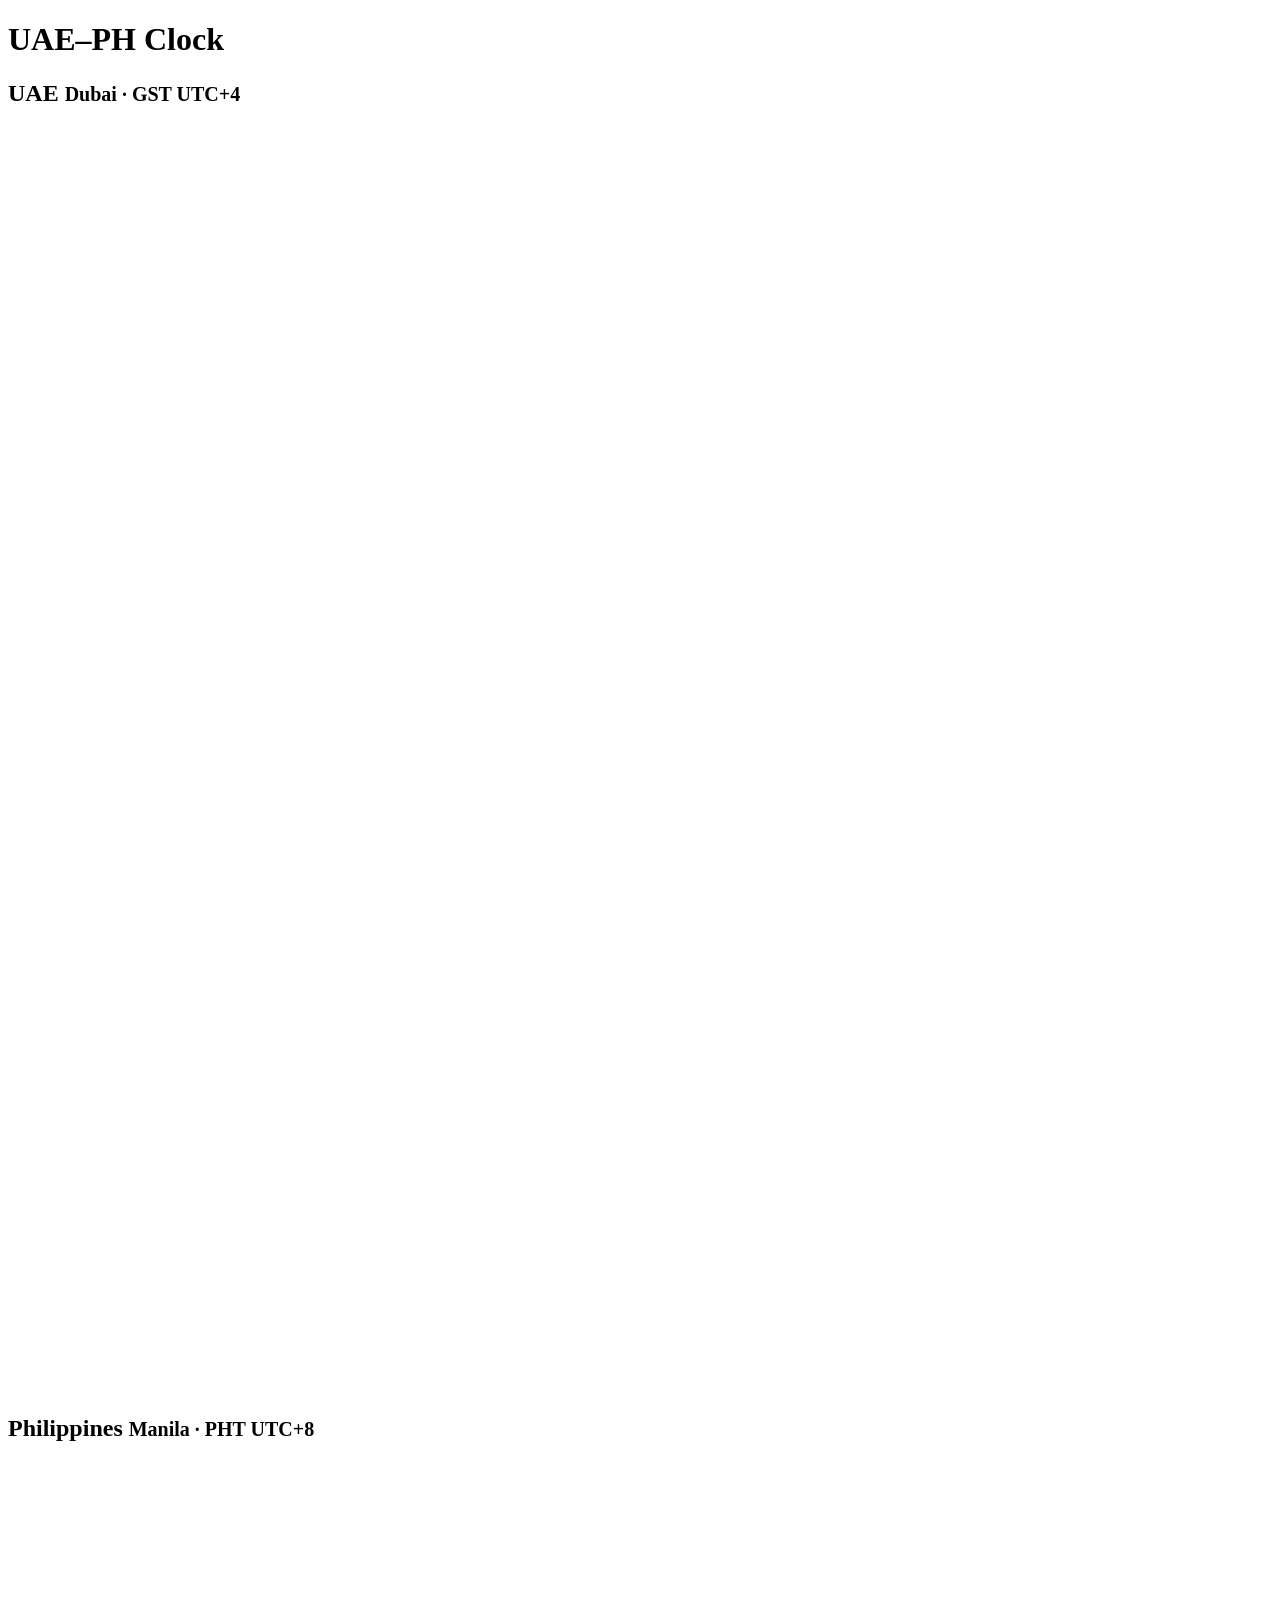
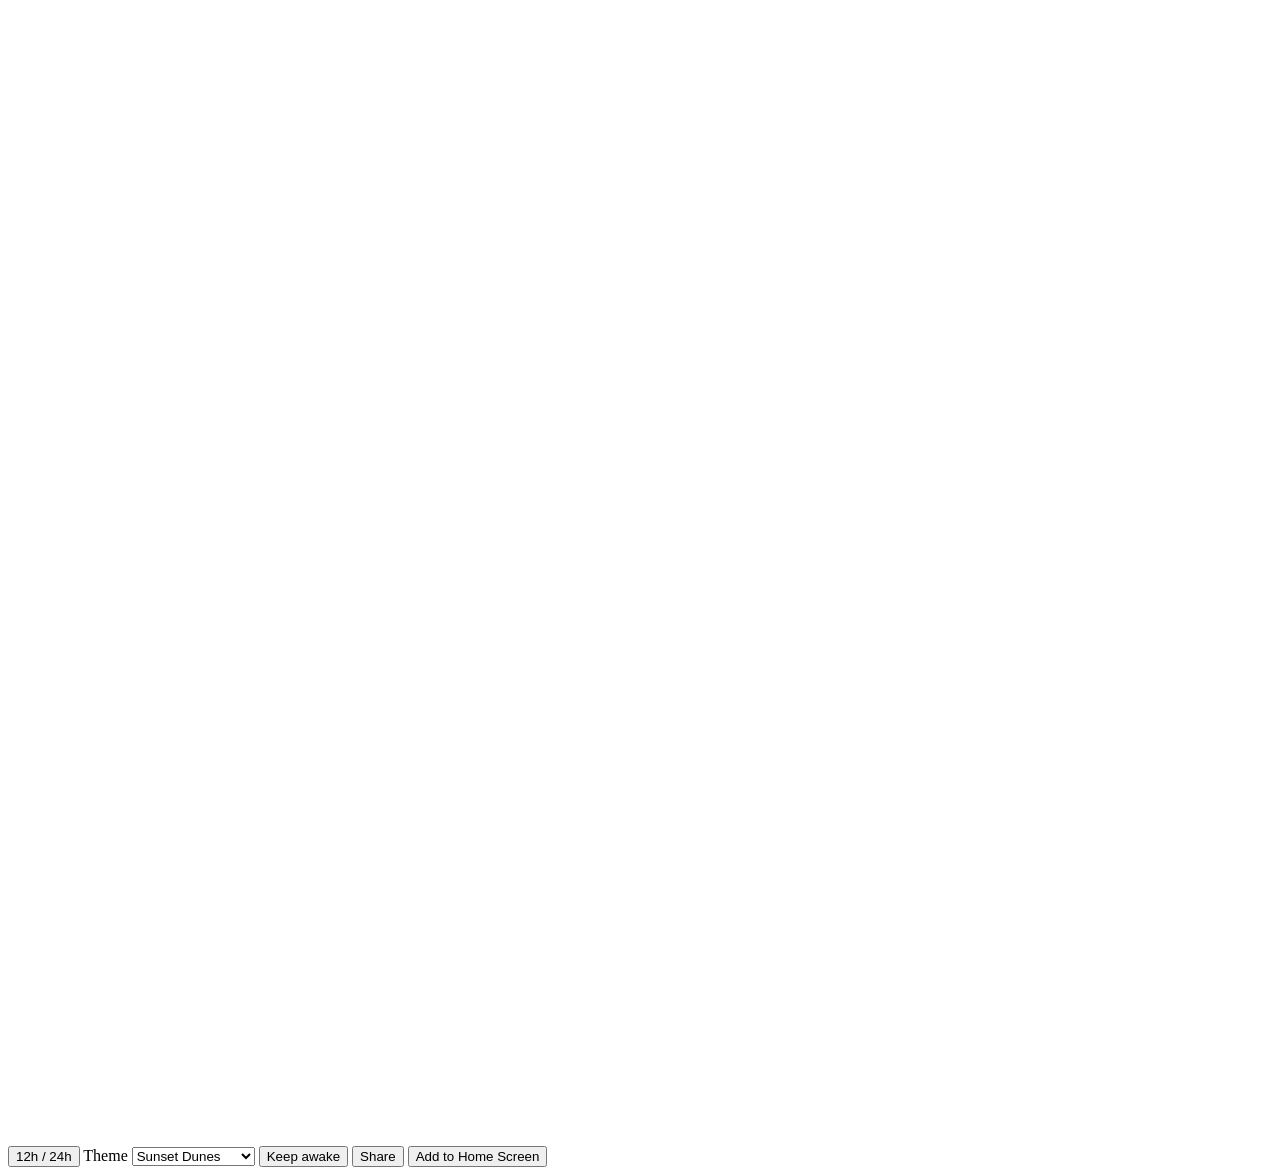
==== index.html @ e7d2de90 "Add files via upload" ====
<!doctype html>
<html lang="en">
<head>
<meta charset="utf-8">
<meta name="viewport" content="width=device-width, initial-scale=1, viewport-fit=cover">
<title>UAE–PH Clock · Dubai and Manila time</title>
<meta name="description" content="Live UAE (GST, UTC+4) and Philippine (PHT, UTC+8) time side by side. Works offline.">
<meta name="theme-color" content="#1b1410">
<meta name="apple-mobile-web-app-capable" content="yes">
<meta name="mobile-web-app-capable" content="yes">
<meta name="apple-mobile-web-app-status-bar-style" content="black-translucent">
<meta name="apple-mobile-web-app-title" content="UAE-PH Clock">
<link rel="manifest" href="manifest.webmanifest">
<link rel="icon" href="favicon.svg" type="image/svg+xml">
<link rel="icon" href="favicon.ico" sizes="any">
<link rel="icon" type="image/png" sizes="32x32" href="icons/favicon-32x32.png">
<link rel="icon" type="image/png" sizes="16x16" href="icons/favicon-16x16.png">
<link rel="apple-touch-icon" href="apple-touch-icon.png">
<!-- Replace YOUR-USER and YOUR-REPO with your GitHub Pages address (see README) -->
<meta property="og:type" content="website">
<meta property="og:title" content="UAE–PH Clock">
<meta property="og:description" content="Dubai and Manila time, side by side. Install it, use it offline.">
<meta property="og:url" content="https://YOUR-USER.github.io/YOUR-REPO/">
<meta property="og:image" content="https://YOUR-USER.github.io/YOUR-REPO/assets/og-image.png">
<meta property="og:image:width" content="1200"><meta property="og:image:height" content="630">
<meta name="twitter:card" content="summary_large_image">
<meta name="twitter:title" content="UAE–PH Clock">
<meta name="twitter:description" content="Dubai and Manila time, side by side.">
<meta name="twitter:image" content="https://YOUR-USER.github.io/YOUR-REPO/assets/og-image.png">
<script>try{var s=JSON.parse(localStorage.getItem("uaeph")||"{}");document.documentElement.dataset.theme=s.theme||"dunes";document.documentElement.dataset.h24=s.h24?"1":"0"}catch(e){document.documentElement.dataset.theme="dunes"}</script>
<link rel="stylesheet" href="css/styles.css">
</head>
<body>
<main>
  <header class="top">
    <h1>UAE–PH Clock</h1>
    <p id="diff" class="diff" aria-live="polite"></p>
  </header>
  <section class="clocks">
    <article class="card" id="ae" data-tz="Asia/Dubai" aria-labelledby="ae-n">
      <h2 id="ae-n">UAE <small>Dubai · GST UTC+4</small></h2>
      <svg class="dial" viewBox="0 0 200 200" role="img" aria-label="Analog clock, UAE"></svg>
      <p class="digital" aria-live="off"></p>
      <p class="date"></p><p class="badge"></p>
    </article>
    <article class="card" id="ph" data-tz="Asia/Manila" aria-labelledby="ph-n">
      <h2 id="ph-n">Philippines <small>Manila · PHT UTC+8</small></h2>
      <svg class="dial" viewBox="0 0 200 200" role="img" aria-label="Analog clock, Philippines"></svg>
      <p class="digital" aria-live="off"></p>
      <p class="date"></p><p class="badge"></p>
    </article>
  </section>
  <div id="installBanner" class="banner" hidden><span id="installMsg">Install this clock on your device.</span><button id="installBtn">Install</button><button id="installX" aria-label="Dismiss">×</button></div>
</main>
<nav class="bar" aria-label="Controls">
  <button id="fmt" aria-pressed="false">12h / 24h</button>
  <label class="sel">Theme
    <select id="theme">
      <option value="dunes">Sunset Dunes</option><option value="azure">Tropical Azure</option>
      <option value="neon">Cyberpunk Neon</option><option value="glass">Frosted Glass</option>
      <option value="swiss">Swiss Minimal</option><option value="sun">Direct Sunlight</option>
      <option value="amoled">AMOLED Black</option>
    </select></label>
  <button id="wake" aria-pressed="false">Keep awake</button>
  <button id="share">Share</button>
  <button id="help">Add to Home Screen</button>
</nav>
<dialog id="dlg"><h3>Add to your iPhone Home Screen</h3>
<ol><li>Open this page in <b>Safari</b>.</li><li>Tap <b>Share</b>, then <b>Add to Home Screen</b>.</li><li>Open it from the Home Screen. It runs full screen and works offline.</li></ol>
<p><b>StandBy:</b> turn on <i>Settings → StandBy</i>, then charge your iPhone sideways. Use <i>Keep awake</i> in this app for a desk clock. Widgets are not available to web apps.</p>
<p><b>Android / desktop Chrome:</b> use the Install button when it appears, or the browser menu.</p>
<button id="dlgx">Got it</button></dialog>
<div id="toast" role="status"></div>
<script src="js/clock.js"></script><script src="js/app.js"></script><script src="js/pwa.js"></script>
</body></html>
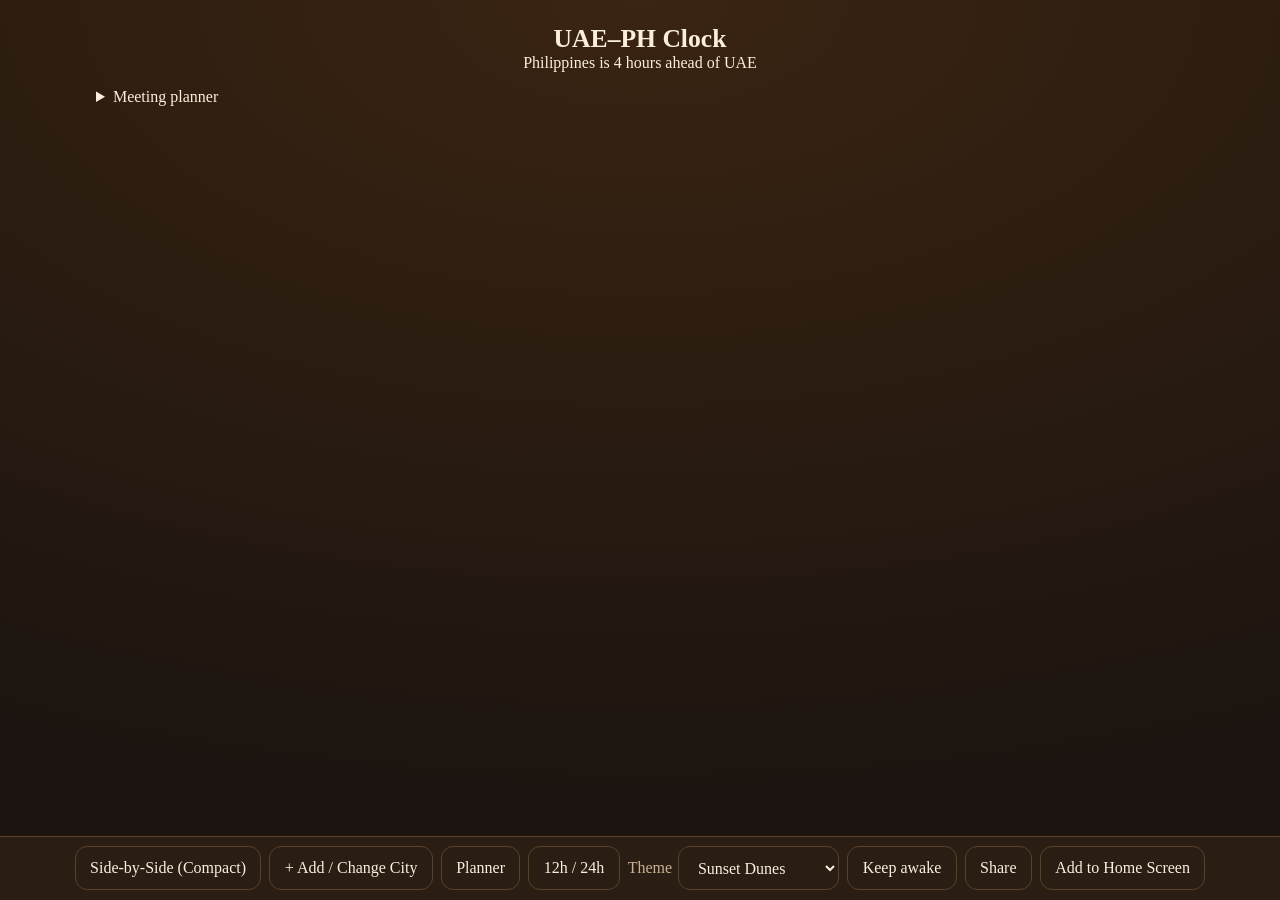
==== commit 0b2e4d78: "Add files via upload" ====
--- a/index.html
+++ b/index.html
@@ -16,58 +16,51 @@
 <link rel="icon" type="image/png" sizes="32x32" href="icons/favicon-32x32.png">
 <link rel="icon" type="image/png" sizes="16x16" href="icons/favicon-16x16.png">
 <link rel="apple-touch-icon" href="apple-touch-icon.png">
-<!-- Replace YOUR-USER and YOUR-REPO with your GitHub Pages address (see README) -->
+<link rel="canonical" href="https://esp046-cyber.github.io/uae-ph-clock/">
+<meta property="og:site_name" content="UAE–PH Clock">
+<meta property="og:image:alt" content="Two analog clocks showing Dubai and Manila time">
+<meta name="twitter:image:alt" content="Two analog clocks showing Dubai and Manila time">
 <meta property="og:type" content="website">
 <meta property="og:title" content="UAE–PH Clock">
 <meta property="og:description" content="Dubai and Manila time, side by side. Install it, use it offline.">
-<meta property="og:url" content="https://YOUR-USER.github.io/YOUR-REPO/">
-<meta property="og:image" content="https://YOUR-USER.github.io/YOUR-REPO/assets/og-image.png">
+<meta property="og:url" content="https://esp046-cyber.github.io/uae-ph-clock/">
+<meta property="og:image" content="https://esp046-cyber.github.io/uae-ph-clock/assets/og-image.png?v=2">
 <meta property="og:image:width" content="1200"><meta property="og:image:height" content="630">
 <meta name="twitter:card" content="summary_large_image">
 <meta name="twitter:title" content="UAE–PH Clock">
 <meta name="twitter:description" content="Dubai and Manila time, side by side.">
-<meta name="twitter:image" content="https://YOUR-USER.github.io/YOUR-REPO/assets/og-image.png">
-<script>try{var s=JSON.parse(localStorage.getItem("uaeph")||"{}");document.documentElement.dataset.theme=s.theme||"dunes";document.documentElement.dataset.h24=s.h24?"1":"0"}catch(e){document.documentElement.dataset.theme="dunes"}</script>
+<meta name="twitter:image" content="https://esp046-cyber.github.io/uae-ph-clock/assets/og-image.png?v=2">
+<script>try{var s=JSON.parse(localStorage.getItem("uaeph")||"{}");document.documentElement.dataset.theme=s.theme||"dunes";document.documentElement.dataset.view=s.view||"side";document.documentElement.dataset.h24=s.h24?"1":"0"}catch(e){document.documentElement.dataset.theme="dunes"}</script>
 <link rel="stylesheet" href="css/styles.css">
 </head>
 <body>
 <main>
-  <header class="top">
-    <h1>UAE–PH Clock</h1>
-    <p id="diff" class="diff" aria-live="polite"></p>
-  </header>
-  <section class="clocks">
-    <article class="card" id="ae" data-tz="Asia/Dubai" aria-labelledby="ae-n">
-      <h2 id="ae-n">UAE <small>Dubai · GST UTC+4</small></h2>
-      <svg class="dial" viewBox="0 0 200 200" role="img" aria-label="Analog clock, UAE"></svg>
-      <p class="digital" aria-live="off"></p>
-      <p class="date"></p><p class="badge"></p>
-    </article>
-    <article class="card" id="ph" data-tz="Asia/Manila" aria-labelledby="ph-n">
-      <h2 id="ph-n">Philippines <small>Manila · PHT UTC+8</small></h2>
-      <svg class="dial" viewBox="0 0 200 200" role="img" aria-label="Analog clock, Philippines"></svg>
-      <p class="digital" aria-live="off"></p>
-      <p class="date"></p><p class="badge"></p>
-    </article>
-  </section>
+  <header class="top"><h1>UAE–PH Clock</h1>
+    <p id="diff" class="pill" aria-live="polite"></p><p id="overlap" class="pill sub"></p></header>
+  <section id="clocks" class="clocks" aria-label="World clocks"></section>
+  <details id="planner" class="planner"><summary>Meeting planner</summary>
+    <label for="slider">Drag to pick a time in your first city</label>
+    <input id="slider" type="range" min="0" max="1425" step="15" value="720">
+    <ul id="sOut" aria-live="polite"></ul><button id="sNow">Reset to now</button></details>
   <div id="installBanner" class="banner" hidden><span id="installMsg">Install this clock on your device.</span><button id="installBtn">Install</button><button id="installX" aria-label="Dismiss">×</button></div>
 </main>
 <nav class="bar" aria-label="Controls">
+  <button id="view">Side-by-Side (Compact)</button>
+  <button id="add">+ Add / Change City</button>
+  <button id="plan">Planner</button>
   <button id="fmt" aria-pressed="false">12h / 24h</button>
   <label class="sel">Theme
-    <select id="theme">
-      <option value="dunes">Sunset Dunes</option><option value="azure">Tropical Azure</option>
-      <option value="neon">Cyberpunk Neon</option><option value="glass">Frosted Glass</option>
-      <option value="swiss">Swiss Minimal</option><option value="sun">Direct Sunlight</option>
-      <option value="amoled">AMOLED Black</option>
-    </select></label>
+    <select id="theme"><option value="dunes">Sunset Dunes</option><option value="azure">Tropical Azure</option><option value="neon">Cyberpunk Neon</option><option value="glass">Frosted Glass</option><option value="swiss">Swiss Minimal</option><option value="sun">Direct Sunlight</option><option value="amoled">AMOLED Black</option></select></label>
   <button id="wake" aria-pressed="false">Keep awake</button>
   <button id="share">Share</button>
   <button id="help">Add to Home Screen</button>
 </nav>
+<dialog id="cityDlg"><h3>Choose a city</h3><p id="cityHint" class="hint"></p>
+  <input id="q" type="search" placeholder="Search city or country" aria-label="Search cities" autocomplete="off">
+  <ul id="cityList"></ul><button id="cityX">Close</button></dialog>
 <dialog id="dlg"><h3>Add to your iPhone Home Screen</h3>
 <ol><li>Open this page in <b>Safari</b>.</li><li>Tap <b>Share</b>, then <b>Add to Home Screen</b>.</li><li>Open it from the Home Screen. It runs full screen and works offline.</li></ol>
-<p><b>StandBy:</b> turn on <i>Settings → StandBy</i>, then charge your iPhone sideways. Use <i>Keep awake</i> in this app for a desk clock. Widgets are not available to web apps.</p>
+<p><b>StandBy:</b> turn on <i>Settings → StandBy</i>, then charge your iPhone sideways. Use <i>Keep awake</i> for a desk clock.</p>
 <p><b>Android / desktop Chrome:</b> use the Install button when it appears, or the browser menu.</p>
 <button id="dlgx">Got it</button></dialog>
 <div id="toast" role="status"></div>
--- a/css/styles.css
+++ b/css/styles.css
@@ -0,0 +1,47 @@
+:root{--bg:#1b1410;--bg2:#3a2412;--fg:#fbefdc;--mut:#c9b192;--card:#2a1d14;--bd:#5a4128;--a1:#f0a43a;--a2:#38b6c4;--hand:#fbefdc;--r:26px;--shadow:12px 12px 28px #0007,-8px -8px 20px #ffffff0d;--font:"Iowan Old Style","Palatino Linotype",Palatino,Georgia,serif;--num:ui-rounded,"SF Pro Rounded","Avenir Next",system-ui,sans-serif}
+[data-theme=azure]{--bg:#06222c;--bg2:#0b4a5a;--fg:#e6fbff;--mut:#8cc6d1;--card:#0a303c;--bd:#1d6372;--a1:#38c6d9;--a2:#ffd166;--hand:#e6fbff}
+[data-theme=neon]{--bg:#0a0a0f;--bg2:#12101e;--fg:#e8f9ff;--mut:#7f8aa3;--card:#0e0e16;--bd:#252540;--a1:#00f3ff;--a2:#ff0055;--hand:#e8f9ff;--shadow:0 0 24px #00f3ff22;--num:ui-monospace,Menlo,Consolas,monospace}
+[data-theme=glass]{--bg:#1d2b64;--bg2:#6a3093;--fg:#fff;--mut:#e0d6ff;--card:#ffffff22;--bd:#ffffff40;--a1:#ffd6a5;--a2:#a0f0ff;--hand:#fff;--shadow:0 8px 32px #0004}
+[data-theme=glass] body{background:linear-gradient(130deg,#1d2b64,#6a3093,#f8a07a,#1d2b64);background-size:300% 300%;animation:mesh 24s ease infinite}
+[data-theme=glass] .card{backdrop-filter:blur(20px);-webkit-backdrop-filter:blur(20px)}
+@keyframes mesh{50%{background-position:100% 50%}}
+[data-theme=swiss]{--bg:#f2f2ef;--bg2:#f2f2ef;--fg:#111;--mut:#555;--card:#f2f2ef;--bd:#111;--a1:#e30613;--a2:#e30613;--hand:#111;--shadow:none;--r:0px;--font:"Helvetica Neue",Helvetica,Arial,sans-serif;--num:"Helvetica Neue",Helvetica,Arial,sans-serif}
+[data-theme=sun]{--bg:#fff;--bg2:#fff;--fg:#000;--mut:#000;--card:#fff;--bd:#000;--a1:#000;--a2:#000;--hand:#000;--shadow:none;--font:system-ui,sans-serif;--num:system-ui,sans-serif}
+[data-theme=sun] .card{border:4px solid #000}[data-theme=sun] *{font-weight:800}
+[data-theme=amoled]{--bg:#000;--bg2:#000;--fg:#bda27a;--mut:#6e6350;--card:#000;--bd:#333;--a1:#c98a2b;--a2:#4f9a6a;--hand:#bda27a;--shadow:none}
+*{box-sizing:border-box;margin:0}
+html{font-size:100%}
+body{min-height:100vh;min-height:100dvh;background:radial-gradient(120% 90% at 50% 0,var(--bg2),var(--bg));color:var(--fg);font-family:var(--font);padding:env(safe-area-inset-top) env(safe-area-inset-right) calc(5.5rem + env(safe-area-inset-bottom)) env(safe-area-inset-left)}
+[data-theme=swiss] body,[data-theme=sun] body,[data-theme=amoled] body{background:var(--bg)}
+main{max-width:70rem;margin:auto;padding:1rem}
+.top{text-align:center;padding:.5rem 0 1rem}
+h1{font-size:clamp(1.2rem,4vw,1.6rem)}
+.diff{color:var(--mut);margin-top:.25rem}
+.clocks{display:grid;gap:1.25rem;grid-template-columns:1fr 1fr}
+@media(max-width:720px){.clocks{grid-template-columns:1fr}}
+.card{background:var(--card);border:1px solid var(--bd);border-radius:var(--r);box-shadow:var(--shadow);padding:1.25rem;text-align:center;--ac:var(--a1)}
+#ph{--ac:var(--a2)}
+h2{font-size:1.2rem}h2 small{display:block;color:var(--mut);font-weight:400;font-size:.8rem}
+.dial{width:min(100%,17rem);margin:.75rem auto;display:block;overflow:visible}
+.face{fill:var(--card);stroke:var(--ac);stroke-width:3}
+.bezel{fill:none;stroke:var(--bd);stroke-width:8}
+.tick{stroke:var(--fg);stroke-width:2}.tick.big{stroke:var(--ac);stroke-width:4}
+.hand{stroke:var(--hand);stroke-linecap:round}.sec{stroke:var(--ac)}
+.digital{font-family:var(--num);font-size:clamp(2.4rem,9vw,3.8rem);font-weight:700;font-variant-numeric:tabular-nums;color:var(--fg)}
+.digital i{font-size:.4em;font-style:normal;margin-left:.3em;color:var(--ac)}
+.date{color:var(--mut)}
+.badge{display:inline-block;margin-top:.6rem;padding:.25rem .8rem;border:1px solid var(--ac);border-radius:99px;font-size:.9rem}
+.bar{position:fixed;inset:auto 0 0 0;display:flex;gap:.5rem;flex-wrap:wrap;justify-content:center;padding:.6rem .6rem calc(.6rem + env(safe-area-inset-bottom));background:var(--card);border-top:1px solid var(--bd)}
+button,select{font:inherit;color:var(--fg);background:transparent;border:1px solid var(--bd);border-radius:12px;padding:.6rem .9rem;min-height:44px;cursor:pointer}
+button[aria-pressed=true]{background:var(--ac,var(--a1));color:var(--bg)}
+.sel{display:flex;align-items:center;gap:.4rem;color:var(--mut)}select{background:var(--card)}
+:focus-visible{outline:3px solid var(--a1);outline-offset:2px}
+[data-theme=sun] :focus-visible{outline-color:#000}
+.banner{display:flex;gap:.5rem;align-items:center;justify-content:center;margin-top:1.25rem;padding:.75rem;border:1px dashed var(--bd);border-radius:14px}
+.banner[hidden]{display:none}
+dialog{max-width:26rem;border:1px solid var(--bd);border-radius:var(--r);background:var(--card);color:var(--fg);padding:1.5rem;line-height:1.5}
+dialog::backdrop{background:#0009}dialog ol{padding-left:1.2rem;margin:.75rem 0}dialog p{margin-bottom:1rem}
+#toast{position:fixed;left:50%;bottom:calc(6.5rem + env(safe-area-inset-bottom));transform:translateX(-50%);background:var(--fg);color:var(--bg);padding:.5rem 1rem;border-radius:99px;opacity:0;transition:opacity .2s;pointer-events:none}
+#toast.on{opacity:1}
+@media(prefers-reduced-motion:reduce){*{animation:none!important;transition:none!important}}
+@media(prefers-contrast:more){:root{--bd:currentColor}}
